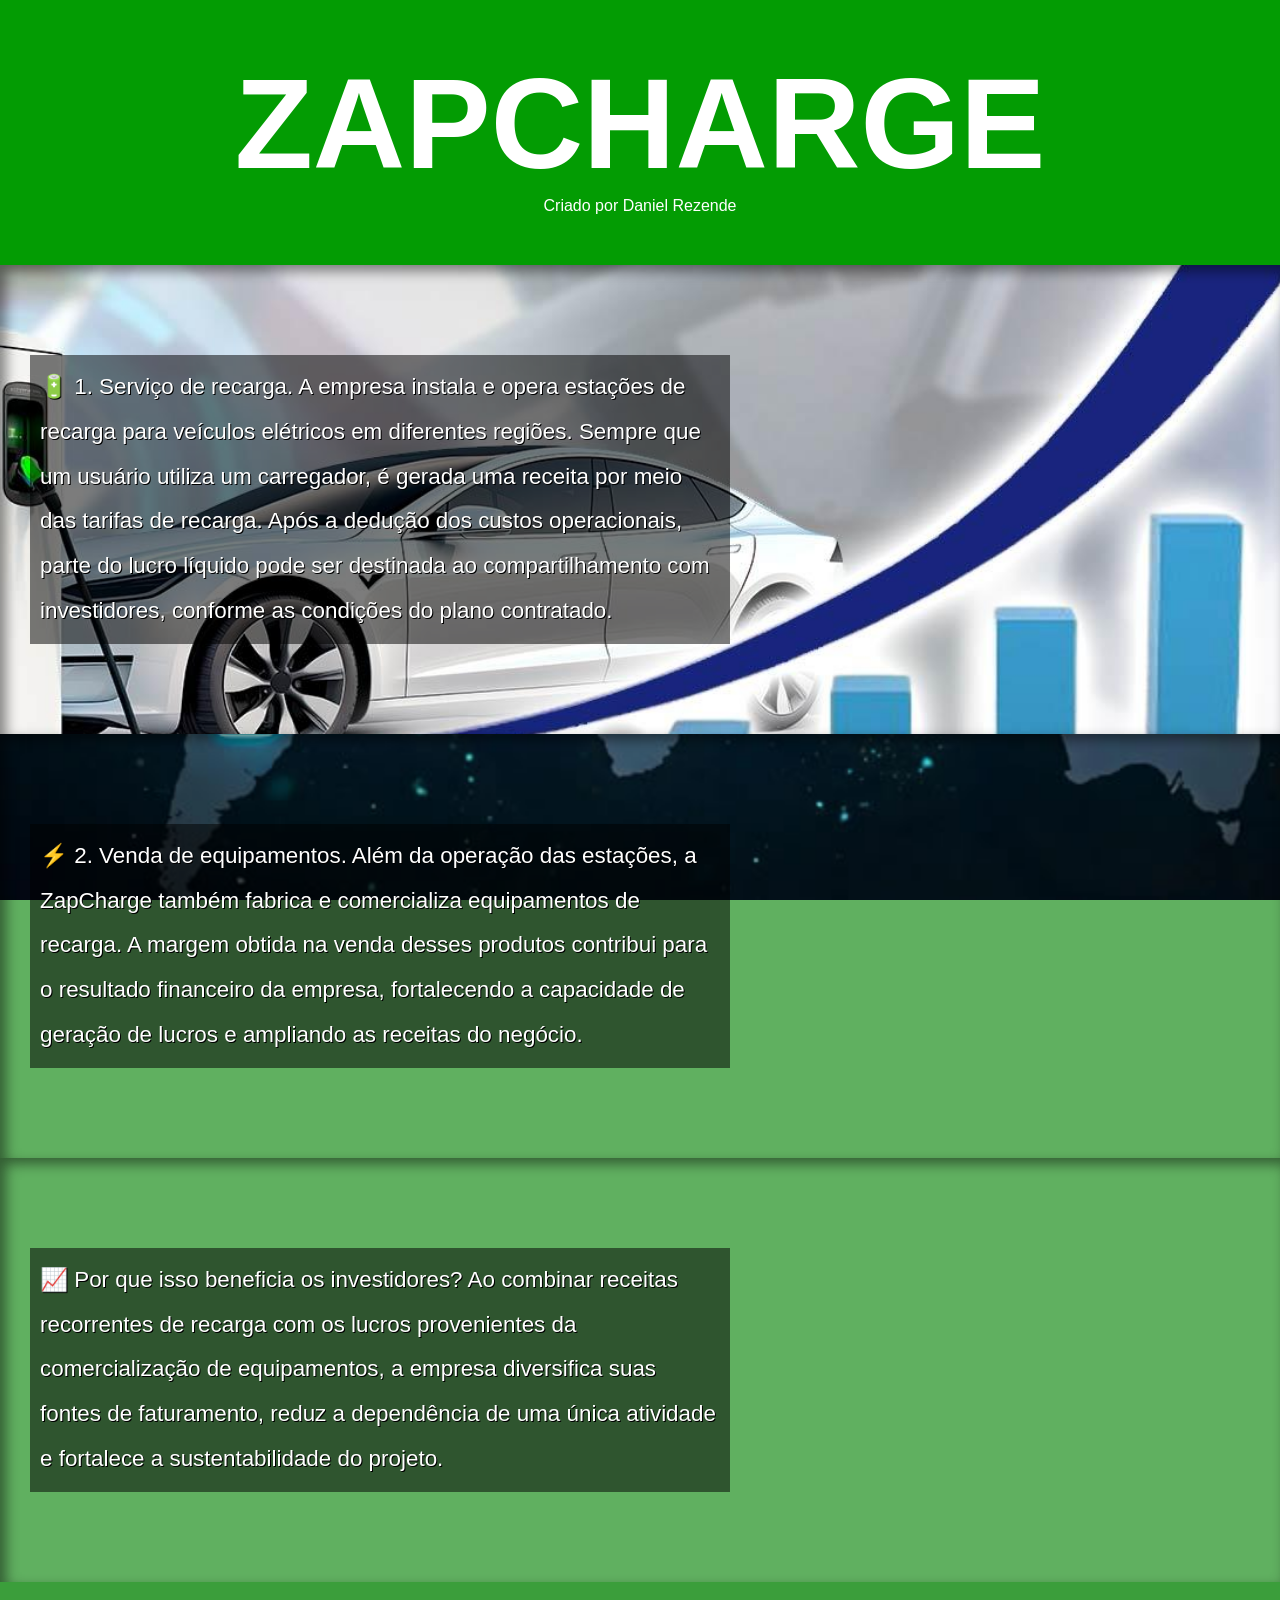
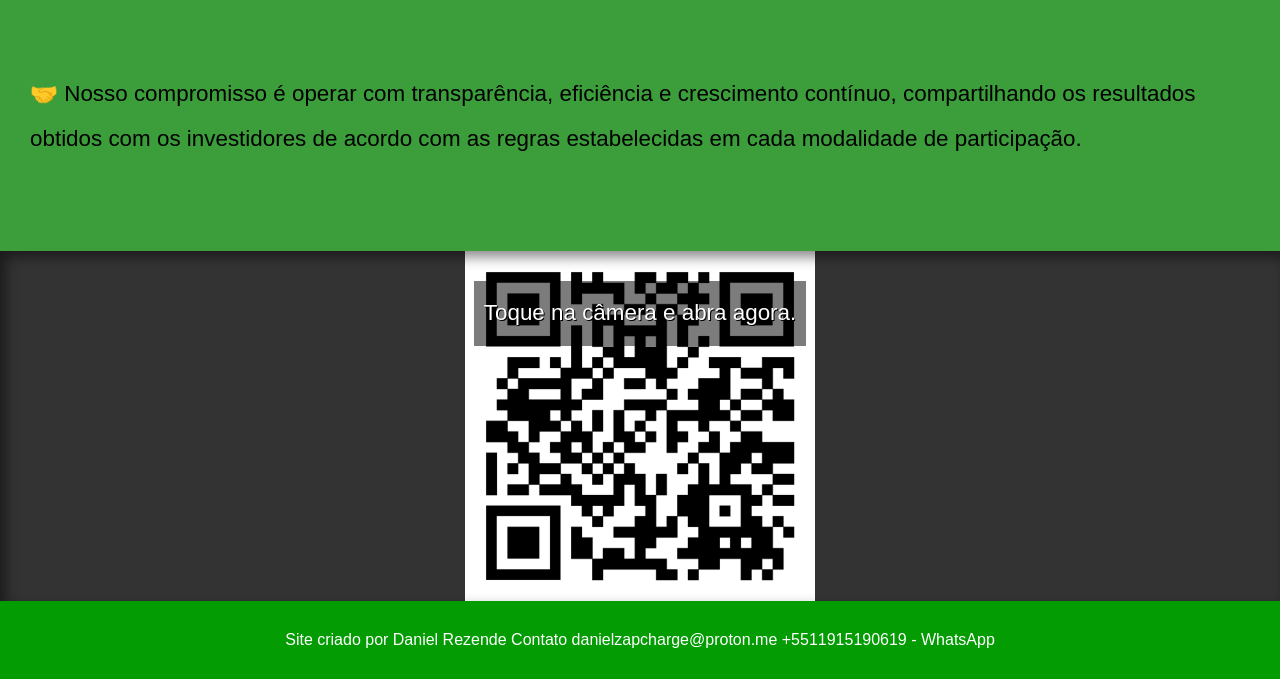
==== index.html @ 2cd3917a "." ====
<!DOCTYPE html>
<html lang="pt-br">
<head>
    <meta charset="UTF-8">
    <meta name="viewport" content="width=device-width, initial-scale=1.0">
    <title>ZAPCHARGE</title>
    <link rel="stylesheet" href="estilo/style.css">
</head>
<body>
    <header>
        <h1>ZAPCHARGE</h1>
        <p>Criado por Daniel Rezende</p>
    </header>

    <main>
        <section class="imagem" id="img01">
            <p>🔋 1. Serviço de recarga. A empresa instala e opera estações de recarga para veículos elétricos em diferentes regiões. Sempre que um usuário utiliza um carregador, é gerada uma receita por meio das tarifas de recarga. Após a dedução dos custos operacionais, parte do lucro líquido pode ser destinada ao compartilhamento com investidores, conforme as condições do plano contratado.</p>
        </section>

        <section class="imagem" id="img02">
            <p>⚡ 2. Venda de equipamentos. Além da operação das estações, a ZapCharge também fabrica e comercializa equipamentos de recarga. A margem obtida na venda desses produtos contribui para o resultado financeiro da empresa, fortalecendo a capacidade de geração de lucros e ampliando as receitas do negócio.</p>
        </section>

        <section class="imagem" id="img03">
            <p>📈 Por que isso beneficia os investidores? Ao combinar receitas recorrentes de recarga com os lucros provenientes da comercialização de equipamentos, a empresa diversifica suas fontes de faturamento, reduz a dependência de uma única atividade e fortalece a sustentabilidade do projeto.</p>
        </section>

        <section class="normal">
            <p>🤝 Nosso compromisso é operar com transparência, eficiência e crescimento contínuo, compartilhando os resultados obtidos com os investidores de acordo com as regras estabelecidas em cada modalidade de participação.</p>
        </section>

        <section class="imagem1" id="img04">
            <p>Toque na câmera e abra agora.</p>
        </section>
    </main>

    <footer>
        <p>   Site criado por Daniel Rezende    
               Contato danielzapcharge@proton.me +5511915190619  - WhatsApp    </p>
    </footer>
</body>
</html>
---- estilo/style.css ----
* {
    margin: 0;
    padding: 0;
    box-sizing: border-box;
    font-size: 1em;
}

html, body {
    min-height: 100vh;
    background-color: rgba(0, 128, 0, 0.39);
    font-family: Arial, Helvetica, sans-serif;
}

header {
    background-color: rgb(3, 156, 3);
    color: white;
    text-align: center;
}

header > h1 {
    padding-top: 50px;
    font-variant: small-caps;
    font-size: 10vw;
}

header > p {
    padding-bottom: 50px;
}

section {
    padding: 10vh 30px;
    line-height: 2em;
    font-size: clamp(1rem, 2.2vw, 1.4rem);
}

section.normal {
    background-color: rgba(0, 128, 0, 0.39);
    color: black;
}

section.imagem {
    background-color: rgb(51, 51, 51);
    color: white;
    box-shadow: inset 6px 6px 13px rgba(0, 0, 0, 0.473);
    background-size: cover;
    background-position: center center;
    background-attachment: fixed;
}

section.imagem1 {
    background-color: rgb(51, 51, 51);
    color: white;
    box-shadow: inset 6px 6px 13px rgba(0, 0, 0, 0.473);
    background-size: cover;
    background-position: center center;
    text-align: center;
}

section.imagem > p,
section.imagem1 > p {
    display: inline-block;
    padding: 10px;
    background-color: rgba(0, 0, 0, 0.514);
    text-shadow: 1px 1px 0px black;
    max-width: 700px;
}

section#img01 {
    background-image: url(../imagens/17828249226558049641009707682304.jpg);
}

section#img02 {
    background-image: url(../imagens/17828248847321681271690964294060.jpg);
}

section#img03 {
    background-image: url(../imagens/17828248577349112372904749985824.jpg);
}

section#img04 {
    background-image: url(../imagens/kR41m7.jpg);
    background-repeat: no-repeat;
    background-position: center center;
    background-size: contain;
    min-height: 350px;
    padding: 30px;
}

section#img04 img {
    display: block;
    max-width: 220px;
    width: 100%;
    height: auto;
    margin: 20px auto 0;
}

footer {
    background-color: rgb(3, 156, 3);
    color: white;
    text-align: center;
    padding: 30px 20px;
}
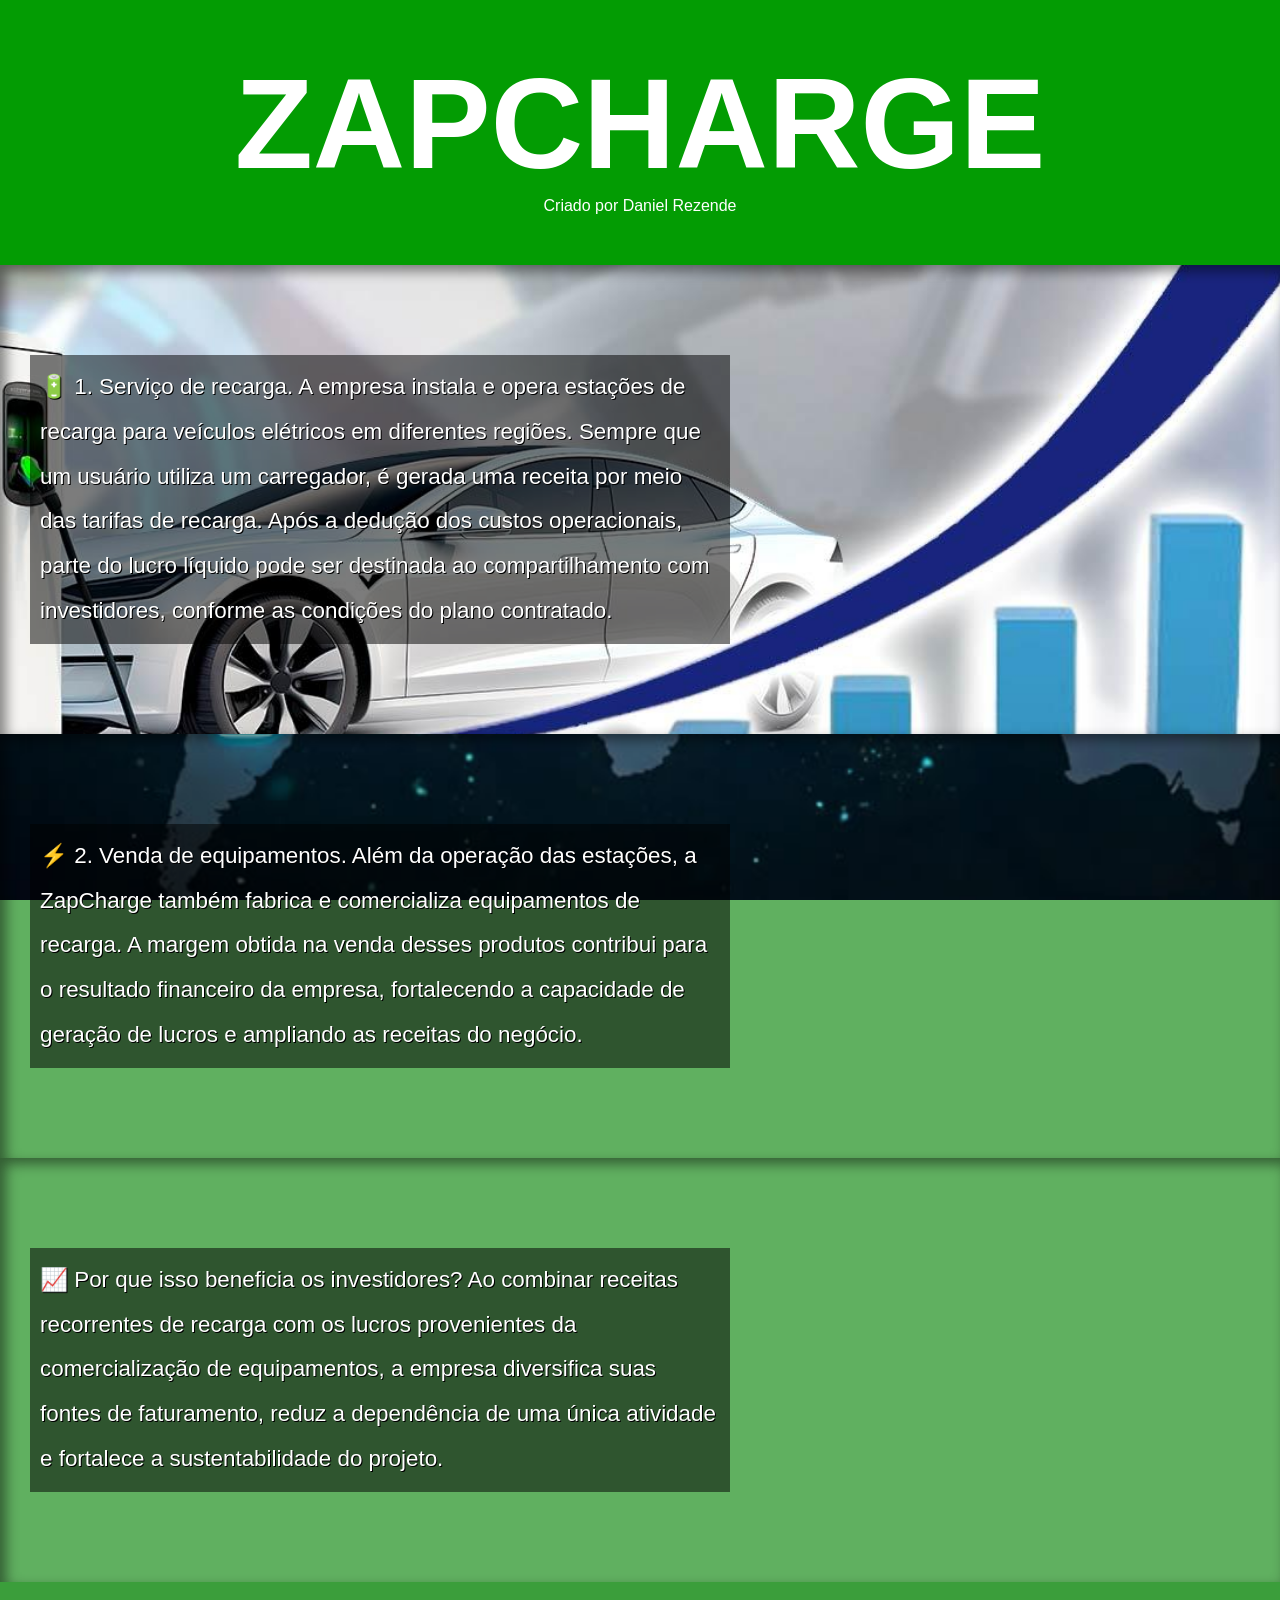
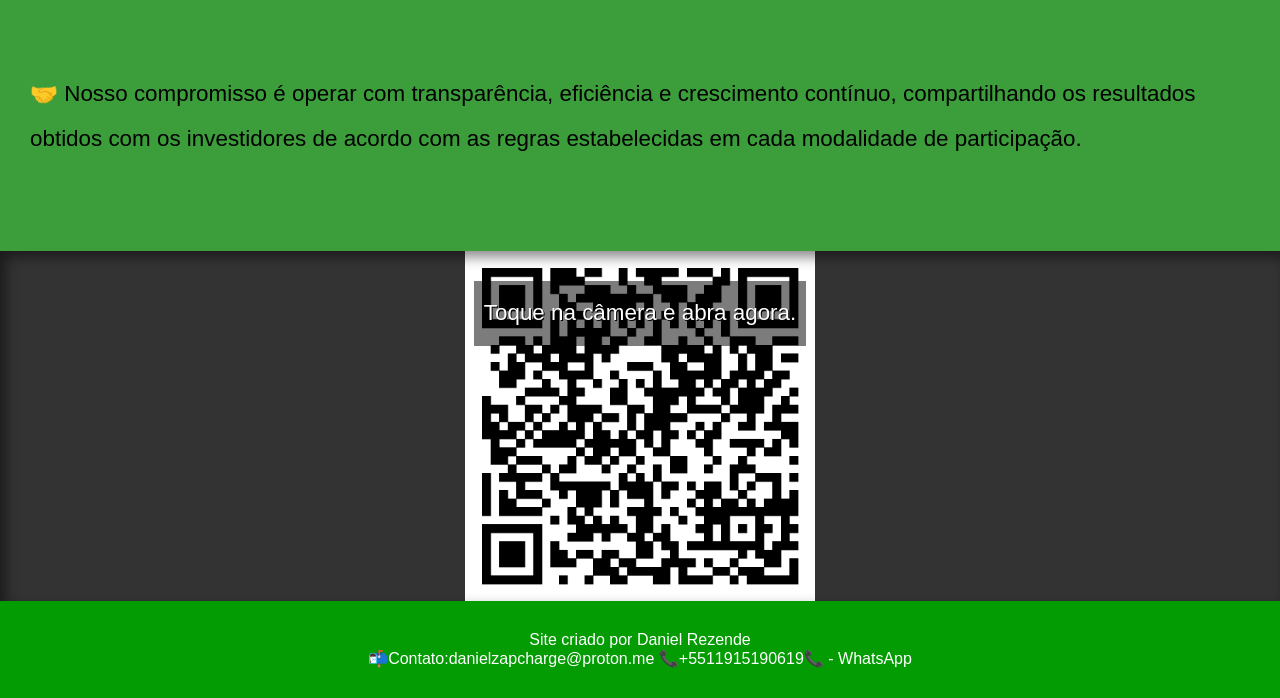
==== commit a951ff3f: "atualizei" ====
--- a/index.html
+++ b/index.html
@@ -35,8 +35,8 @@
     </main>
 
     <footer>
-        <p>   Site criado por Daniel Rezende    
-               Contato danielzapcharge@proton.me +5511915190619  - WhatsApp    </p>
+        <p>   Site criado por Daniel Rezende <br>    
+               ​📬​​Contato:danielzapcharge@proton.me ​​📞​+5511915190619​​📞​ - WhatsApp </p>
     </footer>
 </body>
 </html>
--- a/estilo/style.css
+++ b/estilo/style.css
@@ -78,7 +78,7 @@
 }
 
 section#img04 {
-    background-image: url(../imagens/kR41m7.jpg);
+    background-image: url(../imagens/QRCode_Fácil.jpg);
     background-repeat: no-repeat;
     background-position: center center;
     background-size: contain;
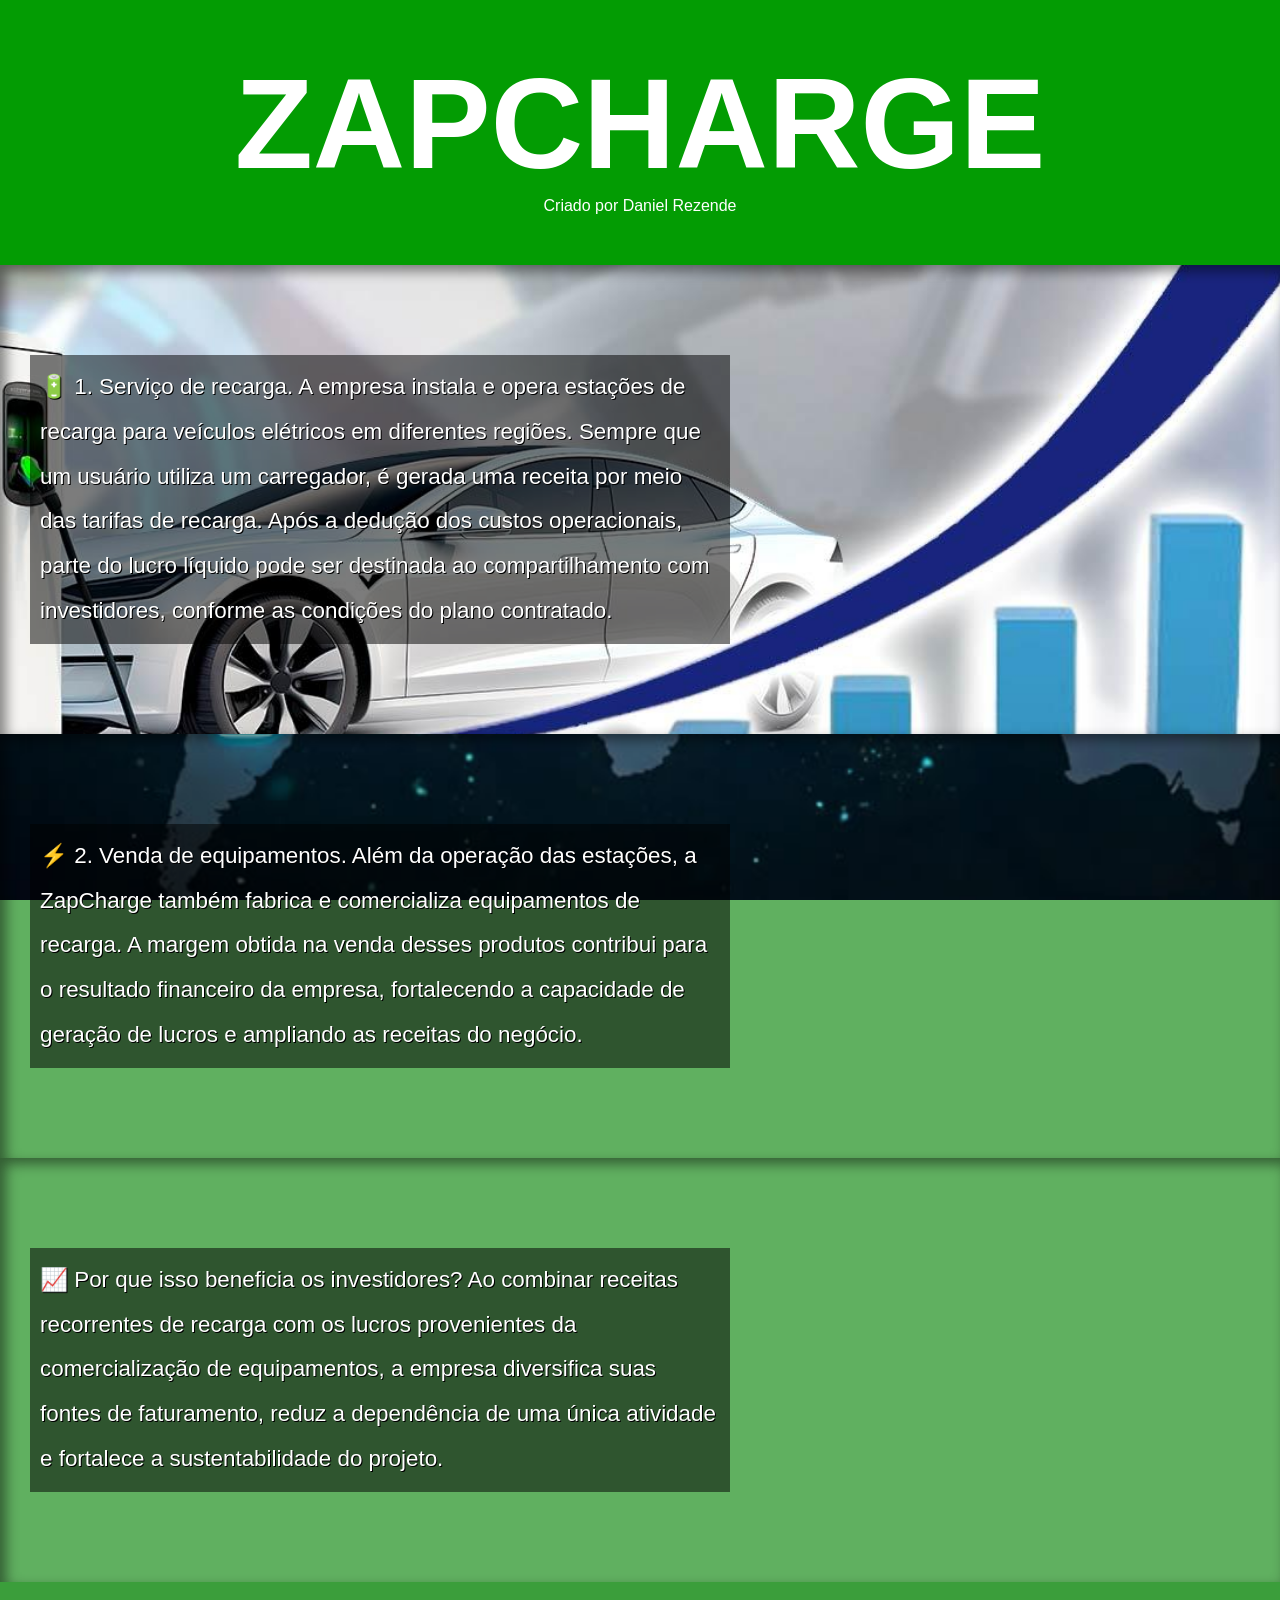
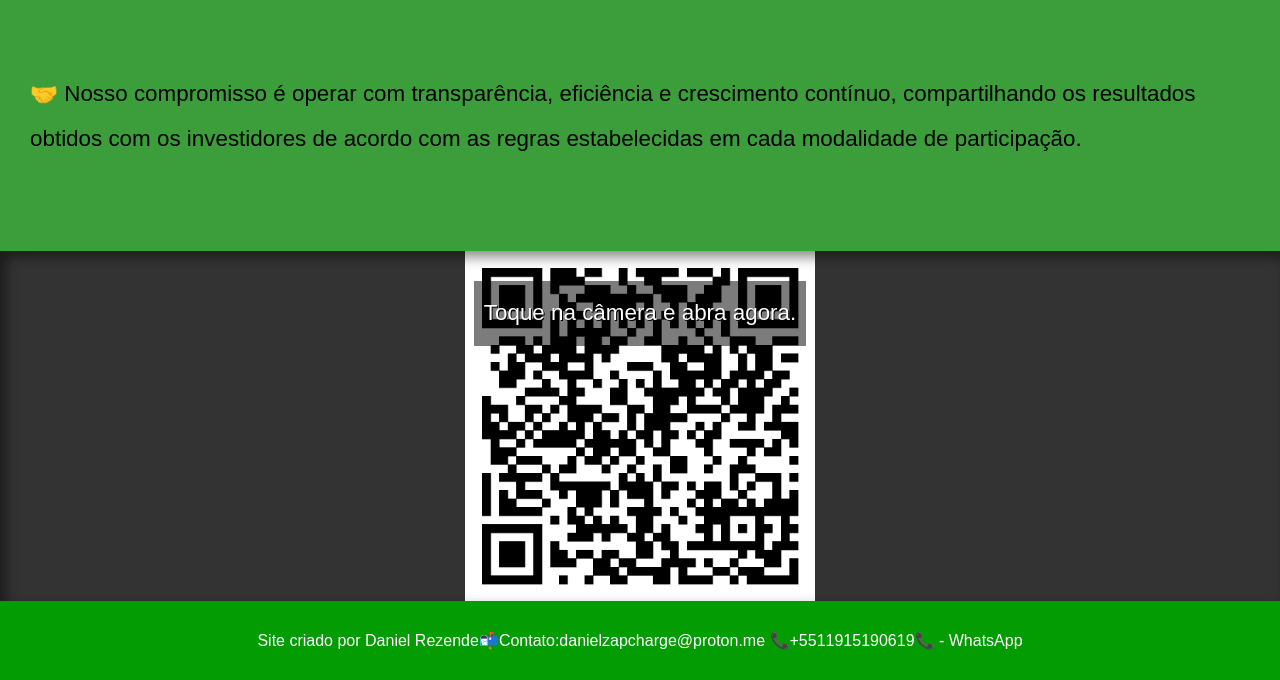
==== commit 2379c46d: "." ====
--- a/index.html
+++ b/index.html
@@ -35,7 +35,7 @@
     </main>
 
     <footer>
-        <p>   Site criado por Daniel Rezende <br>    
+        <p> Site criado por Daniel Rezende  
                ​📬​​Contato:danielzapcharge@proton.me ​​📞​+5511915190619​​📞​ - WhatsApp </p>
     </footer>
 </body>
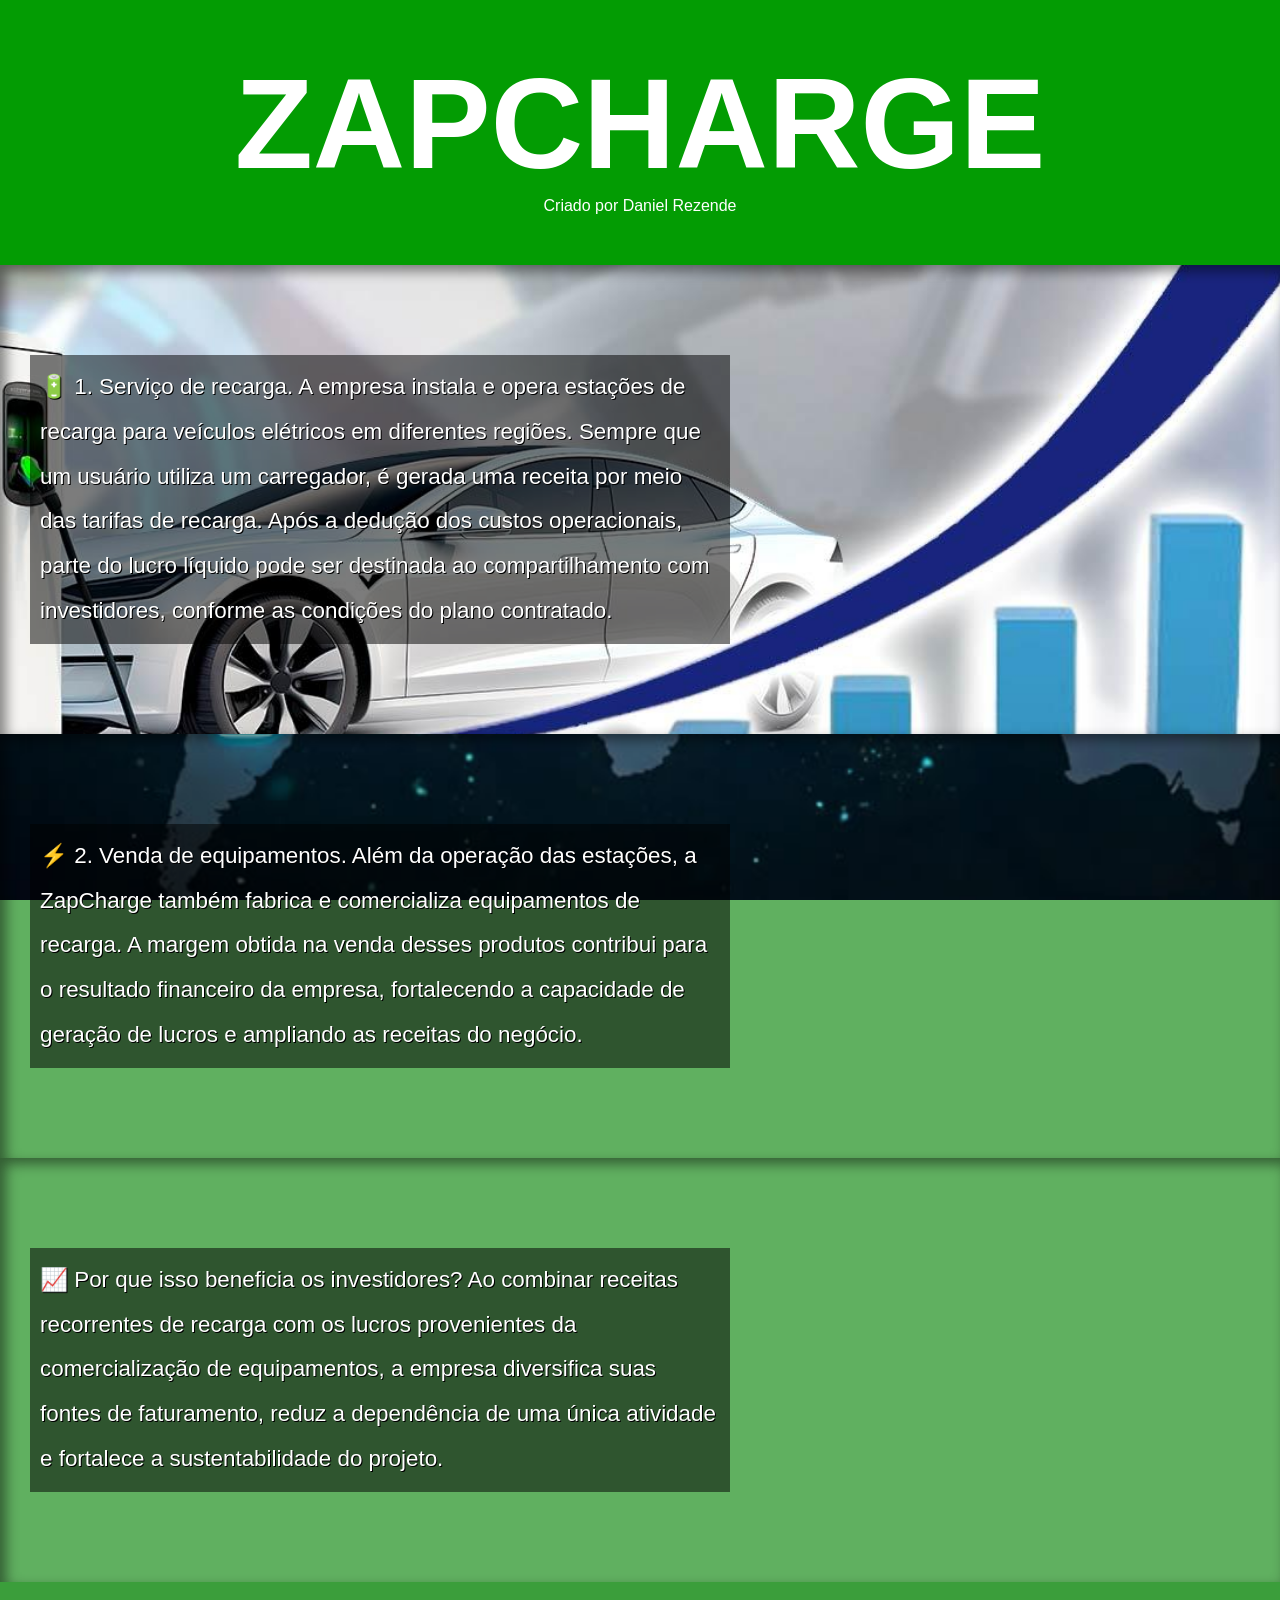
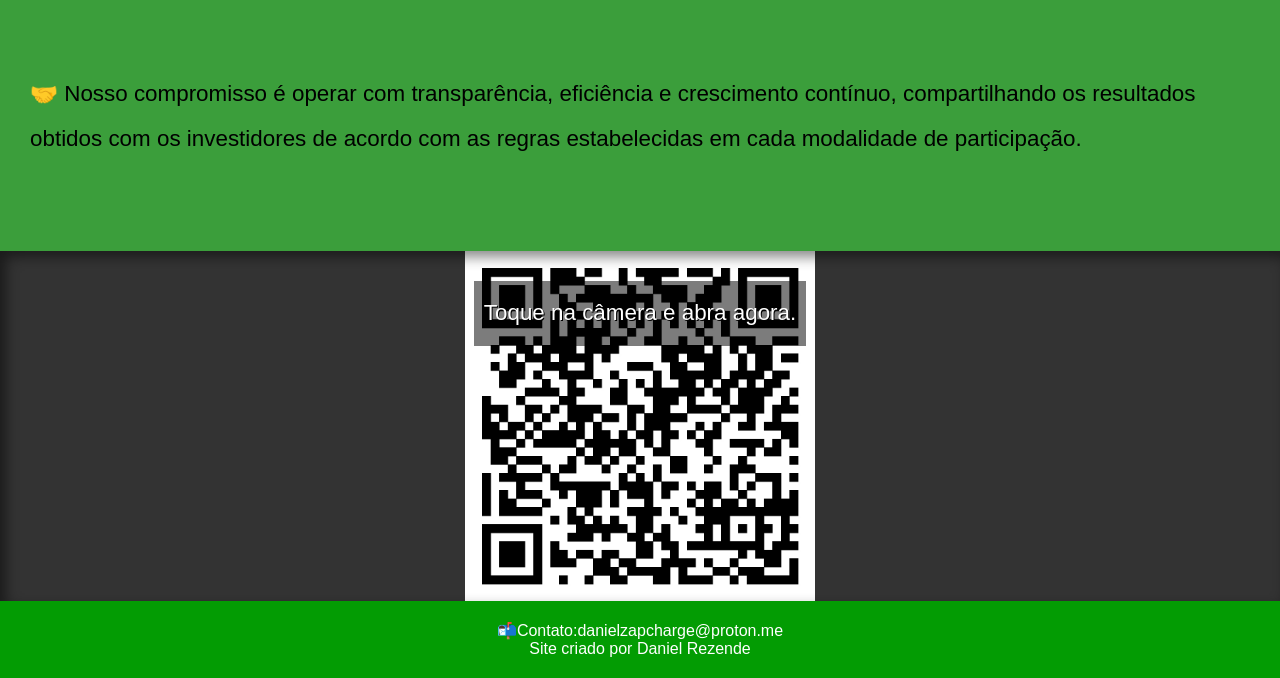
==== commit 4391f057: "." ====
--- a/index.html
+++ b/index.html
@@ -35,8 +35,9 @@
     </main>
 
     <footer>
-        <p> Site criado por Daniel Rezende  
-               ​📬​​Contato:danielzapcharge@proton.me ​​📞​+5511915190619​​📞​ - WhatsApp </p>
+        <p> 📬​​Contato:danielzapcharge@proton.me <br>
+            Site criado por Daniel Rezende  
+                ​​ </p>
     </footer>
 </body>
 </html>
--- a/estilo/style.css
+++ b/estilo/style.css
@@ -98,5 +98,5 @@
     background-color: rgb(3, 156, 3);
     color: white;
     text-align: center;
-    padding: 30px 20px;
+    padding: 20px 20px;
 }
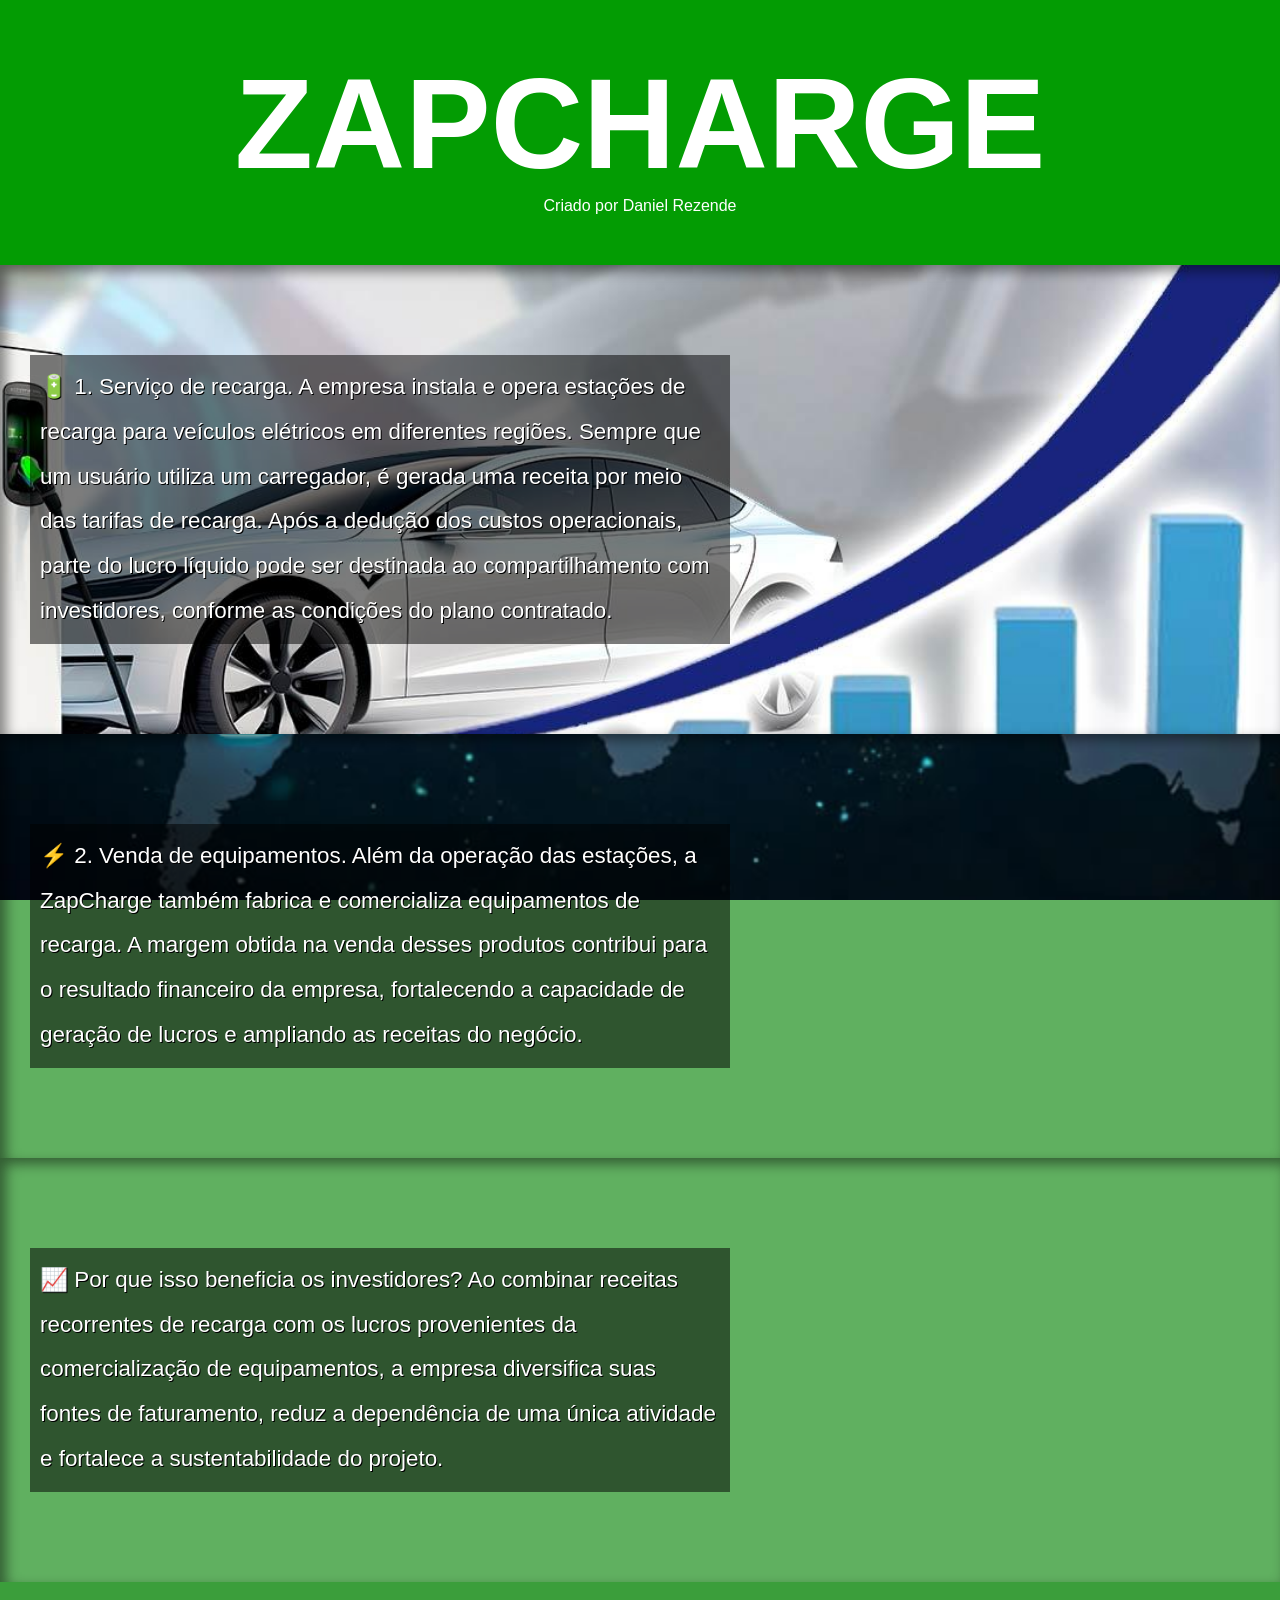
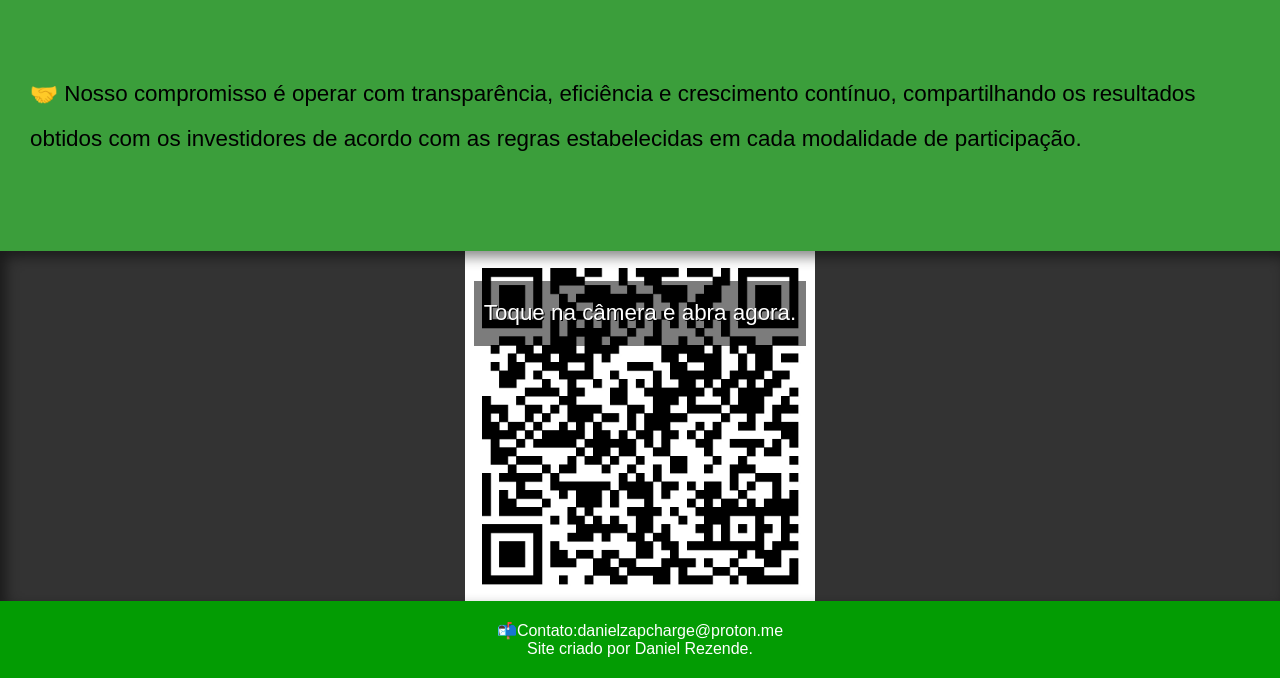
==== commit 92d7f8f5: "atualizei" ====
--- a/index.html
+++ b/index.html
@@ -36,7 +36,7 @@
 
     <footer>
         <p> 📬​​Contato:danielzapcharge@proton.me <br>
-            Site criado por Daniel Rezende  
+            Site criado por Daniel Rezende.  
                 ​​ </p>
     </footer>
 </body>
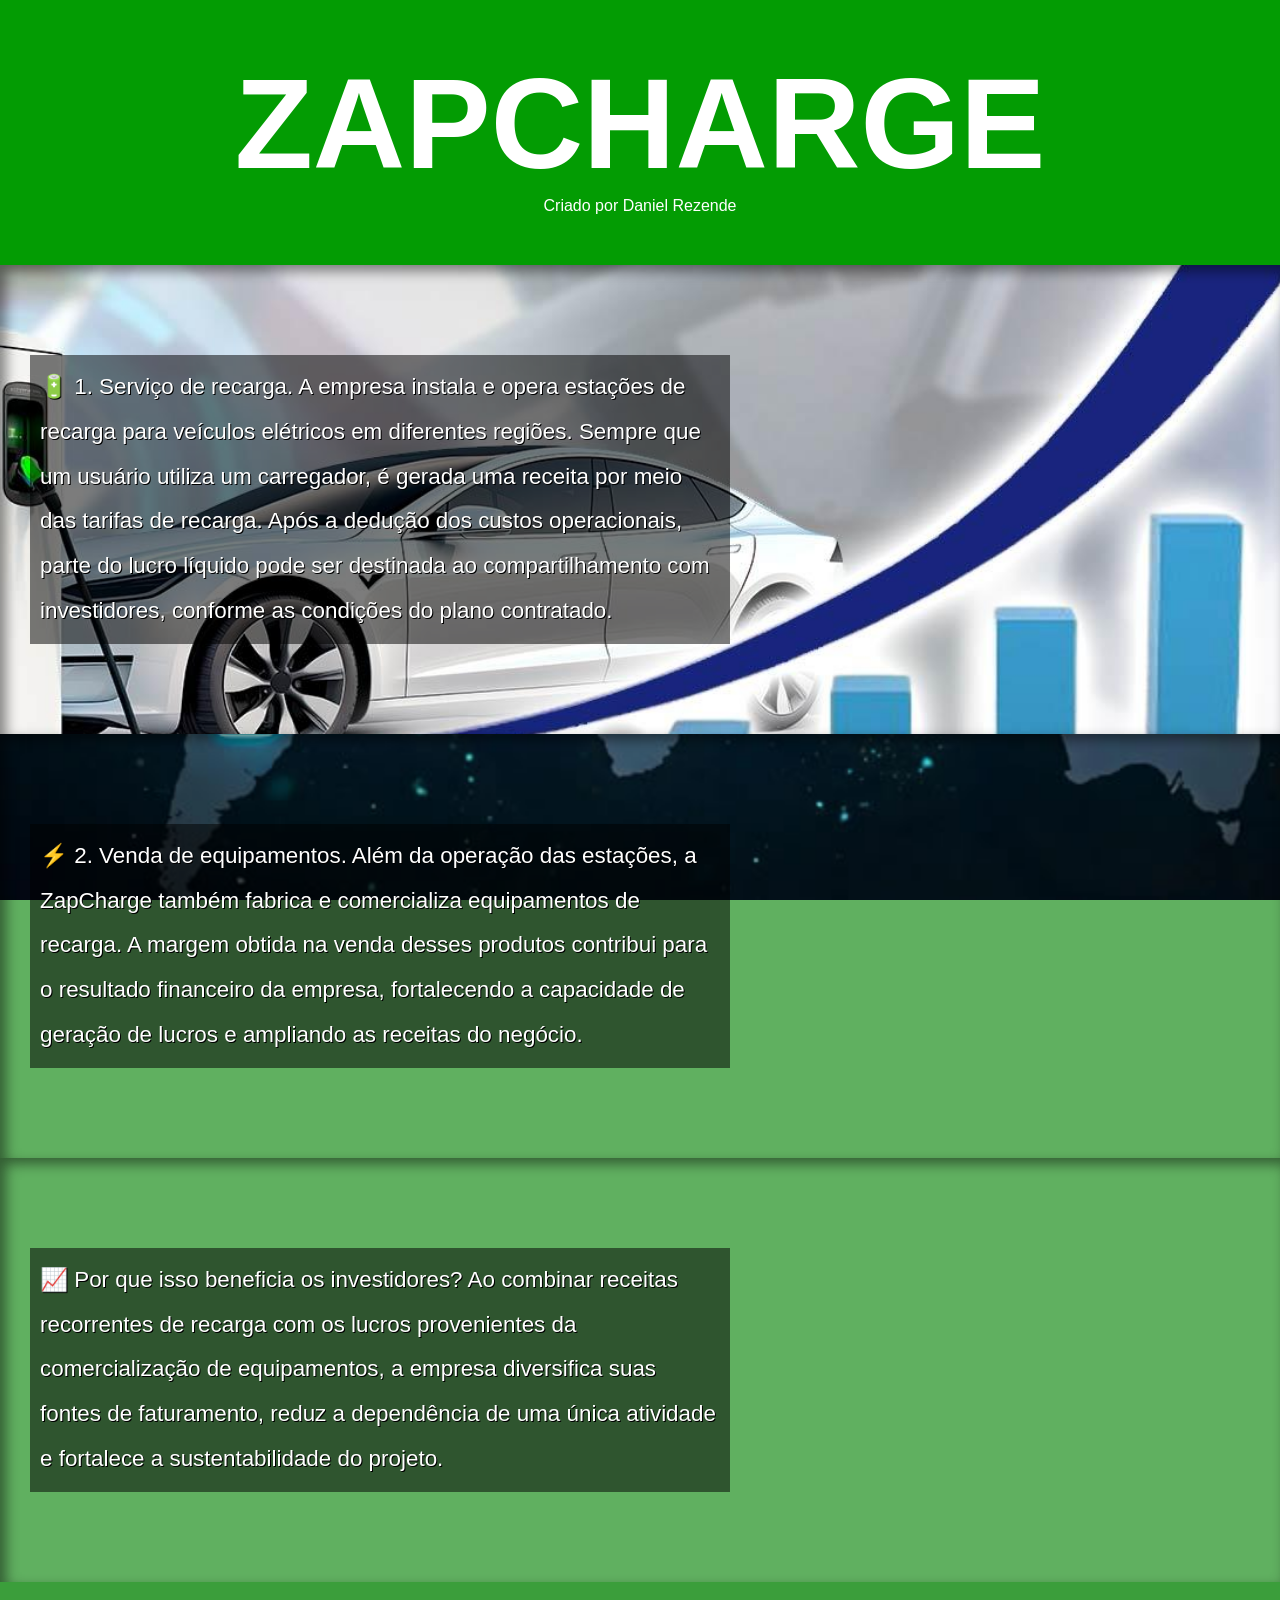
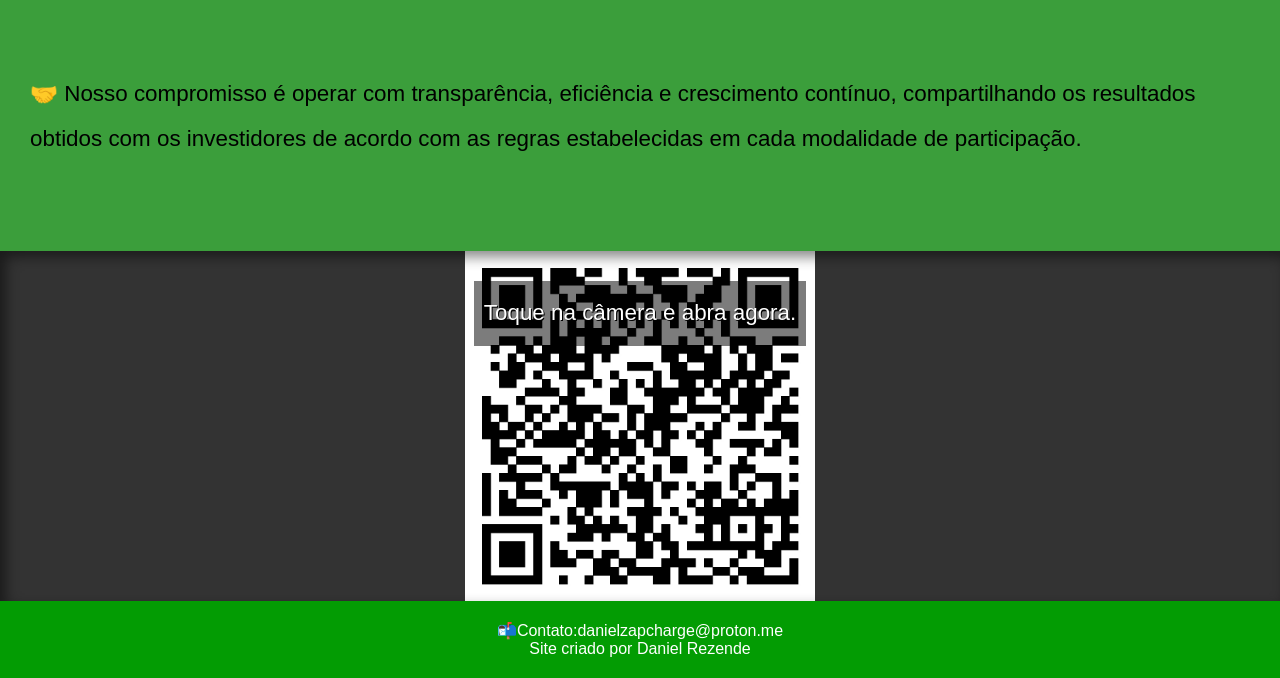
==== commit 69d5a0c6: "," ====
--- a/index.html
+++ b/index.html
@@ -36,7 +36,7 @@
 
     <footer>
         <p> 📬​​Contato:danielzapcharge@proton.me <br>
-            Site criado por Daniel Rezende.  
+            Site criado por Daniel Rezende  
                 ​​ </p>
     </footer>
 </body>
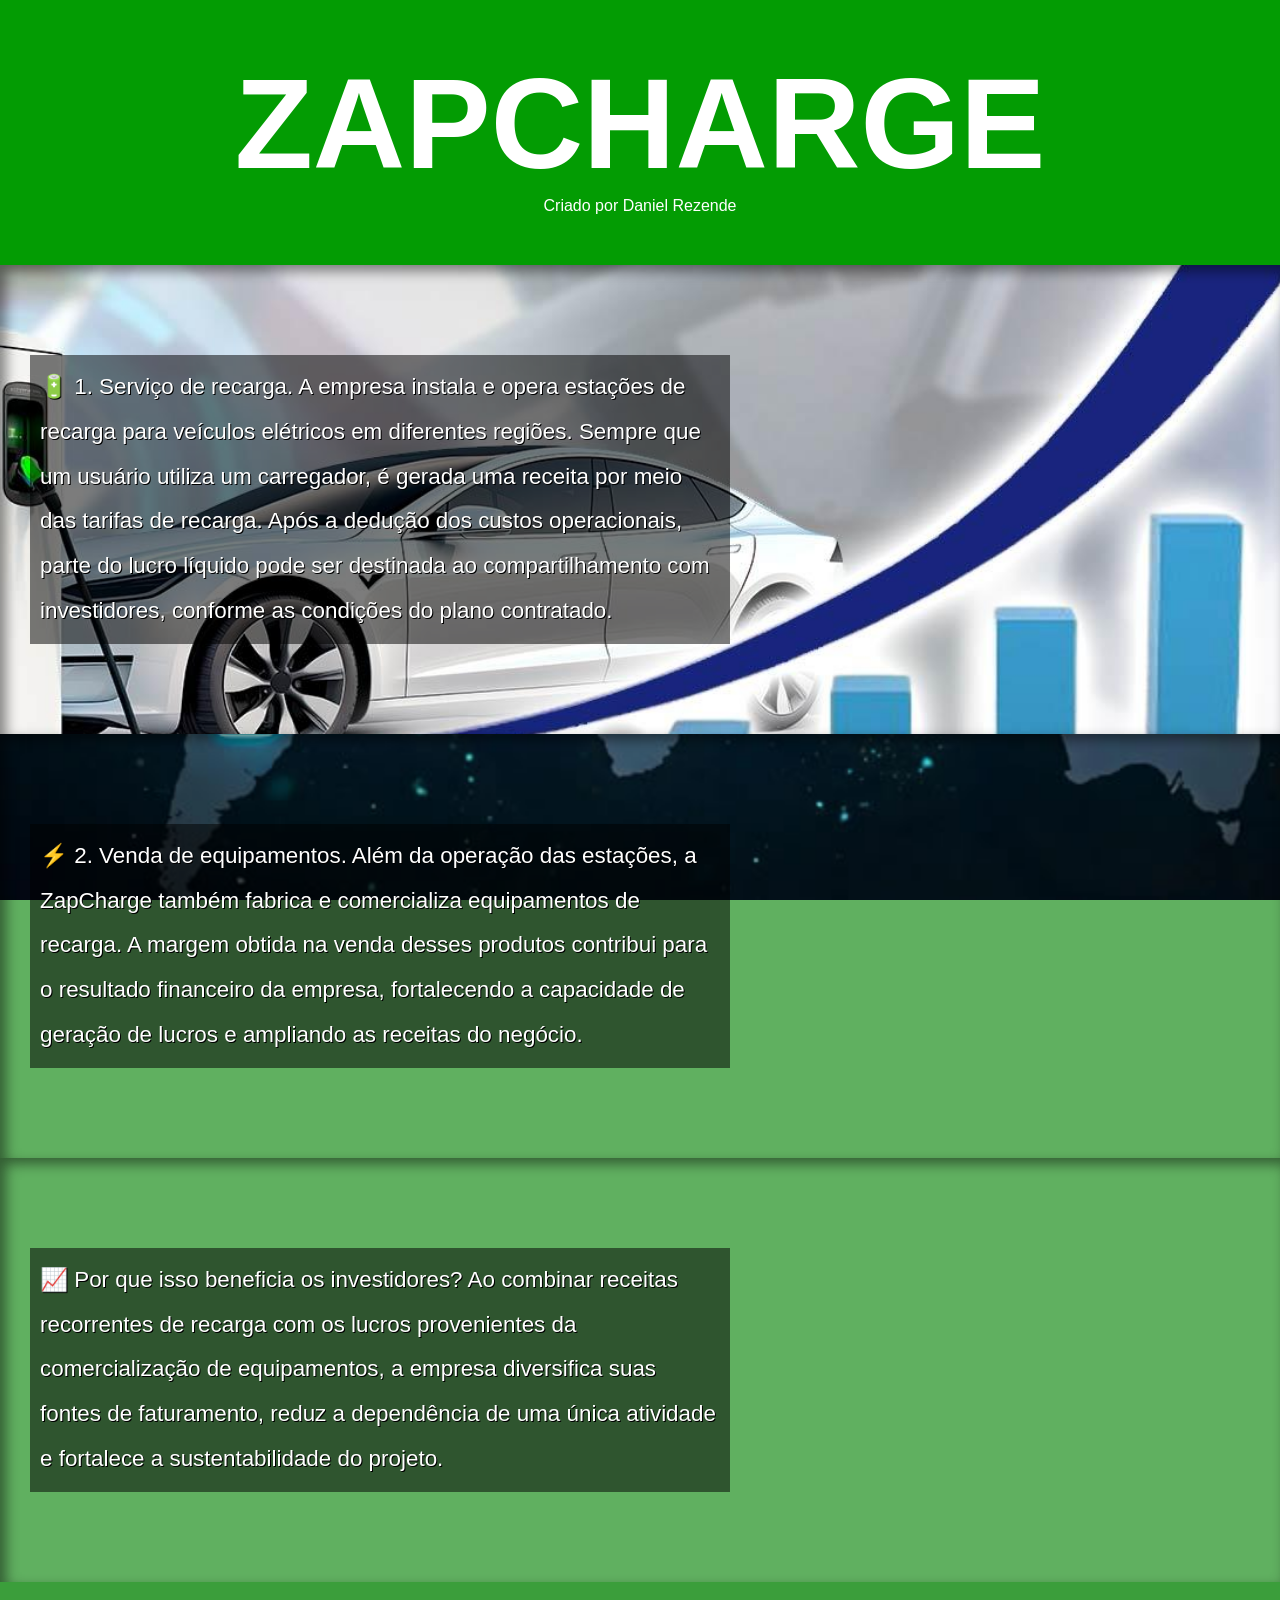
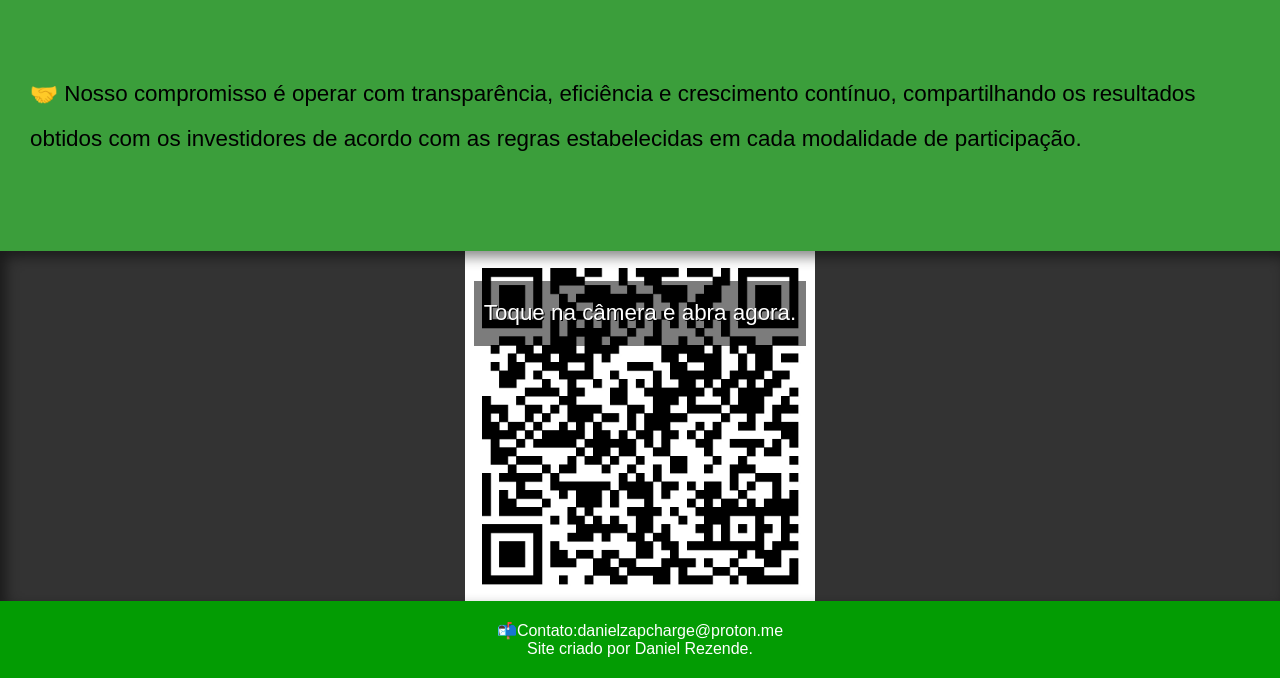
==== commit 97e89afb: "." ====
--- a/index.html
+++ b/index.html
@@ -36,7 +36,7 @@
 
     <footer>
         <p> 📬​​Contato:danielzapcharge@proton.me <br>
-            Site criado por Daniel Rezende  
+            Site criado por Daniel Rezende.
                 ​​ </p>
     </footer>
 </body>
